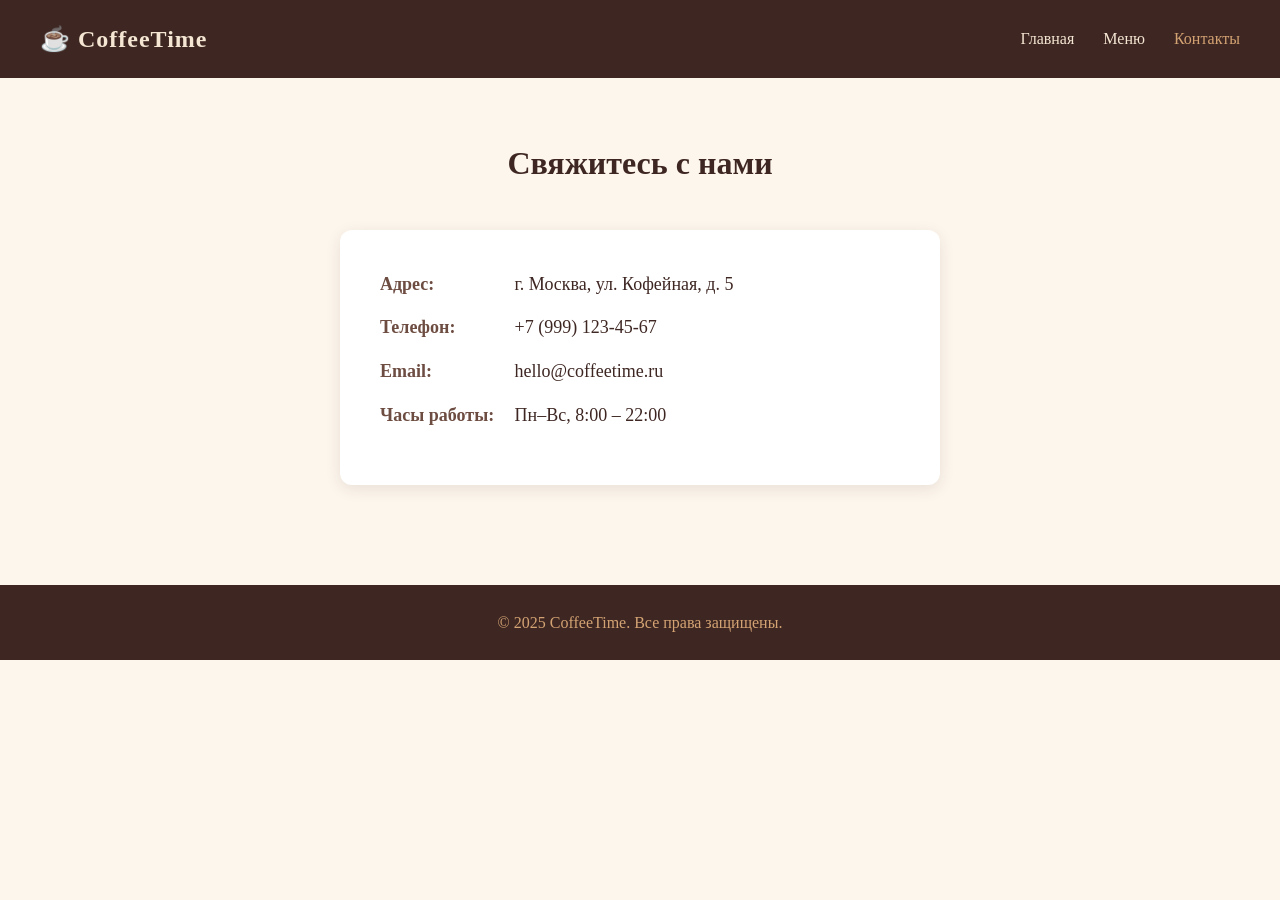
==== Новая папка/contacts.html @ 284da314 "Add files via upload" ====
<!DOCTYPE html>
<html lang="ru">
<head>
  <meta charset="UTF-8">
  <meta name="viewport" content="width=device-width, initial-scale=1.0">
  <title>CoffeeTime — Контакты</title>
  <link rel="stylesheet" href="css/style.css">
</head>
<body>

  <header>
    <div class="logo">☕ CoffeeTime</div>
    <nav>
      <a href="index.html">Главная</a>
      <a href="menu.html">Меню</a>
      <a href="contacts.html" class="active">Контакты</a>
    </nav>
  </header>

  <div class="container">
    <h2>Свяжитесь с нами</h2>
    <div class="contact-box">
      <p><strong>Адрес:</strong> г. Москва, ул. Кофейная, д. 5</p>
      <p><strong>Телефон:</strong> +7 (999) 123-45-67</p>
      <p><strong>Email:</strong> hello@coffeetime.ru</p>
      <p><strong>Часы работы:</strong> Пн–Вс, 8:00 – 22:00</p>
    </div>
  </div>

  <footer>
    <p>© 2025 CoffeeTime. Все права защищены.</p>
  </footer>

</body>
</html>
---- Новая папка/css/style.css ----
* {
  margin: 0;
  padding: 0;
  box-sizing: border-box;
}

body {
  font-family: 'Georgia', serif;
  background: #fdf6ec;
  color: #3e2723;
  line-height: 1.6;
}

/* Шапка */
header {
  background: #3e2723;
  color: #f5e6d3;
  padding: 20px 40px;
  display: flex;
  justify-content: space-between;
  align-items: center;
}

.logo {
  font-size: 24px;
  font-weight: bold;
  letter-spacing: 1px;
}

nav a {
  color: #f5e6d3;
  text-decoration: none;
  margin-left: 25px;
  font-size: 16px;
  transition: color 0.3s;
}

nav a:hover,
nav a.active {
  color: #d4a373;
}

/* Баннер */
.hero {
  background: linear-gradient(135deg, #6d4c41, #3e2723);
  color: #f5e6d3;
  text-align: center;
  padding: 100px 20px;
}

.hero h1 {
  font-size: 48px;
  margin-bottom: 15px;
}

.hero p {
  font-size: 20px;
  margin-bottom: 30px;
  color: #d4a373;
}

.btn {
  display: inline-block;
  padding: 14px 35px;
  background: #d4a373;
  color: #3e2723;
  text-decoration: none;
  border-radius: 30px;
  font-weight: bold;
  transition: transform 0.3s, background 0.3s;
}

.btn:hover {
  transform: scale(1.05);
  background: #f5e6d3;
}

/* Контейнер */
.container {
  max-width: 1100px;
  margin: 0 auto;
  padding: 60px 20px;
}

.container h2 {
  font-size: 32px;
  text-align: center;
  margin-bottom: 40px;
  color: #3e2723;
}

/* Карточки */
.cards {
  display: grid;
  grid-template-columns: repeat(auto-fit, minmax(240px, 1fr));
  gap: 25px;
}

.card {
  background: #fff;
  padding: 30px;
  border-radius: 12px;
  text-align: center;
  box-shadow: 0 4px 15px rgba(62, 39, 35, 0.1);
  transition: transform 0.3s;
}

.card:hover {
  transform: translateY(-5px);
}

.card .icon {
  font-size: 48px;
  margin-bottom: 15px;
}

.card h3 {
  color: #6d4c41;
  margin-bottom: 10px;
}

.card p {
  color: #777;
}

/* Контакты */
.contact-box {
  background: #fff;
  padding: 40px;
  border-radius: 12px;
  box-shadow: 0 4px 15px rgba(62, 39, 35, 0.1);
  max-width: 600px;
  margin: 0 auto;
}

.contact-box p {
  margin-bottom: 15px;
  font-size: 18px;
}

.contact-box strong {
  color: #6d4c41;
  display: inline-block;
  min-width: 130px;
}

/* Подвал */
footer {
  background: #3e2723;
  color: #d4a373;
  text-align: center;
  padding: 25px;
  margin-top: 40px;
}

/* Адаптив */
@media (max-width: 700px) {
  header {
    flex-direction: column;
    gap: 15px;
    padding: 15px 20px;
  }
  nav a {
    margin: 0 10px;
    font-size: 14px;
  }
  .hero h1 {
    font-size: 32px;
  }
}
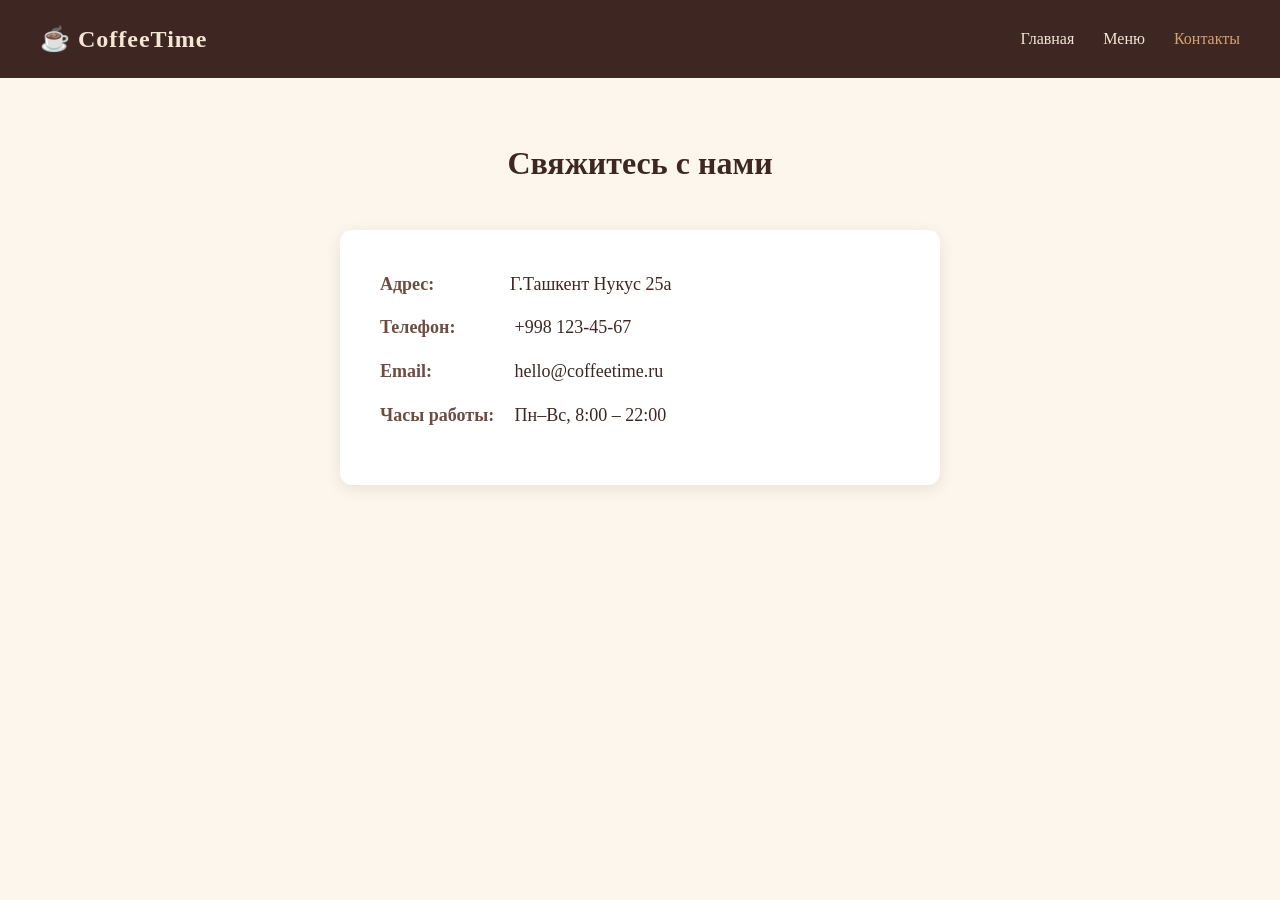
==== commit 39dfd8b8: "Add files via upload" ====
--- a/Новая папка/contacts.html
+++ b/Новая папка/contacts.html
@@ -20,16 +20,14 @@
   <div class="container">
     <h2>Свяжитесь с нами</h2>
     <div class="contact-box">
-      <p><strong>Адрес:</strong> г. Москва, ул. Кофейная, д. 5</p>
-      <p><strong>Телефон:</strong> +7 (999) 123-45-67</p>
-      <p><strong>Email:</strong> hello@coffeetime.ru</p>
+      <p><strong>Адрес:</strong>Г.Ташкент Нукус 25а</p>
+      <p><strong>Телефон:</strong> +998 123-45-67 </p>
+      <p><strong>Email:</strong> hello@coffeetime.ru </p>
       <p><strong>Часы работы:</strong> Пн–Вс, 8:00 – 22:00</p>
     </div>
   </div>
 
-  <footer>
-    <p>© 2025 CoffeeTime. Все права защищены.</p>
-  </footer>
+
 
 </body>
 </html>
